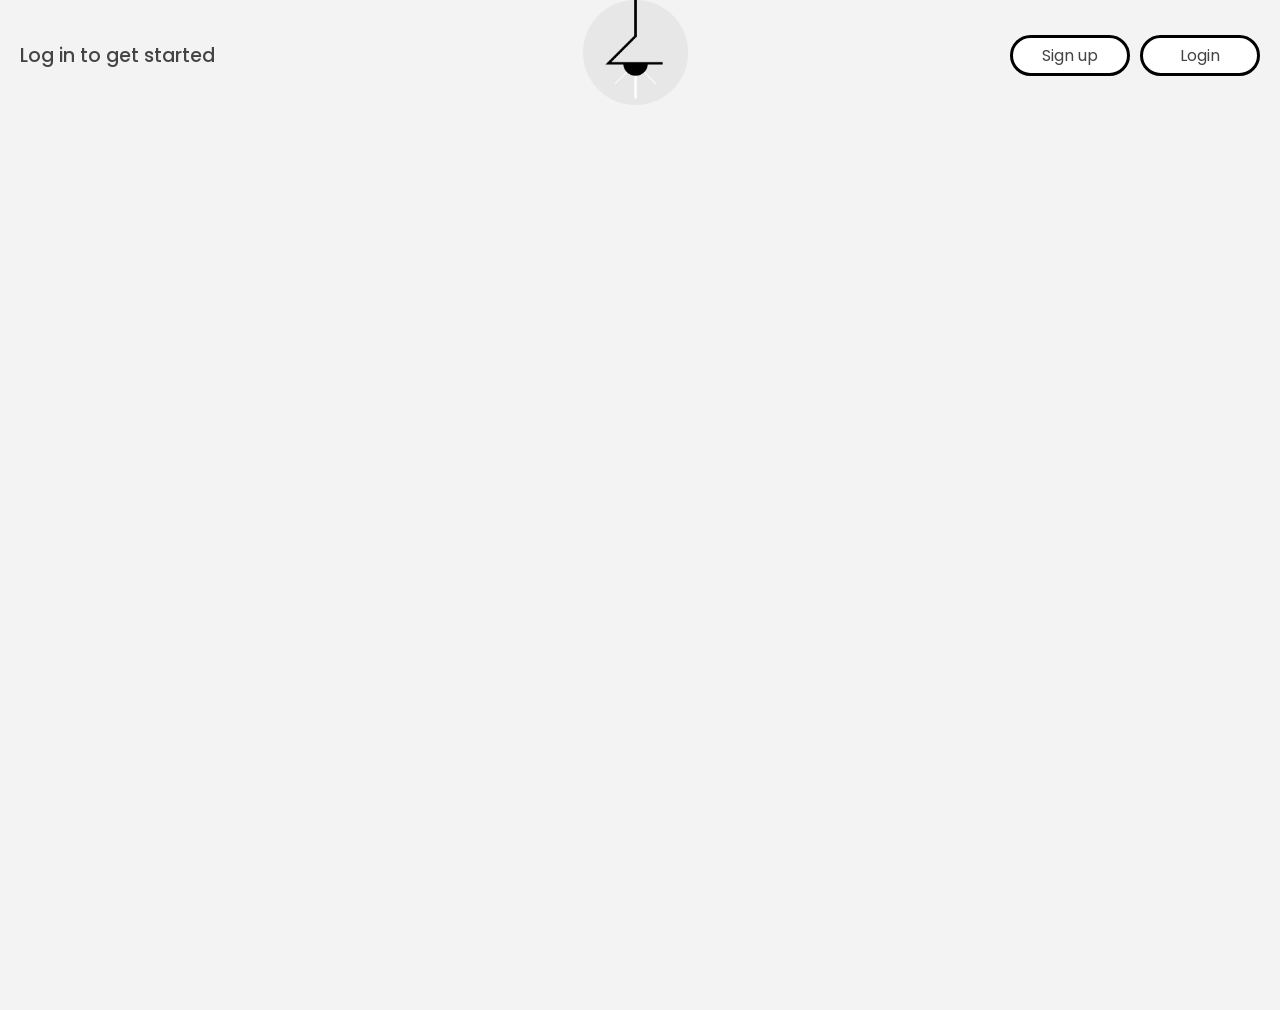
==== index.html @ 3ab433c0 "7/10/21 - Wakelock v1.0" ====
<!DOCTYPE html>

<html lang="en"></html>

<head>
  <meta charset="UTF-8" />
  <meta name="viewport" content="width=device-width, initial-scale=1.0" />
  <meta http-equiv="X-UA-Compatible" content="ie=edge" />
  <link rel="shortcut icon" type="image/png" href="/icon.png" />
  <link rel="stylesheet" type="text/css" href="Resources/CSS/queries.css">
	<link rel="stylesheet" type="text/css" href="Resources/CSS/ionicons.min.css">

  <link
    href="https://fonts.googleapis.com/css?family=Poppins:400,500,600&display=swap"
    rel="stylesheet"
  />

  <link rel="stylesheet" href="style.css" />
  <title>Feedforward</title>
</head>

<body>

<!-- TOP NAVIGATION -->
<nav>
  <p class ="welcome">Log in to get started</p>
  <a href=index.html><img src ="icon.png" alt="Logo" class="logo" /></a>
  <form>
    <div class = "user_prompt">
      <div class = "signup_prompt">
      <p> Sign up </p>
      </div>
      <div class = "login_prompt">
          <p> Login </p>
      </div>
      <div class = "user_profile_prompt">
        <p> My profile </p>
      </div>
      <div class = "logout_prompt">
        <p> Logout </p>
      </div>
    </div>
  </form>
</nav>

<div class="login_form">
    <form class="login">
        <h1>Login</h1>
        <input
          type="text"
          placeholder="Username"
          class="login__input login__input--user"
        />
        <!-- In practice, use type="password" -->
        <input
          type="text"
          placeholder="PIN"
          maxlength="4"
          class="login__input login__input--pin"
        />
        <button class="login__btn">&rarr;</button>
    </form>
    
</div>


<div class = "signup_form">
    <form class = "signup">
        <h1>Sign up</h1>
        <input
            type = "text"
            placeholder="Full name"
            class="signup_input signup_name"
            required
        >
        <input
            type = "email"
            placeholder="Email"
            class="signup_input signup_email"
            required
        >
        <input 
            type = "text"
            placeholder = "Username"
            class = "signup_input signup_username "
            required
        >
        <input 
            type = "number"
            placeholder = "Pin"
            class = "signup_input signup_pin"
            required
        > 
    <button class="signup_btn">&rarr;</button>
    <p><br>** Usernames - lowercase and no spaces please</p>
    </form>
</div>
<main class = "main_page">
  
    <div class = "user_profile_summary">
      <h1 class="user_profile_welcome"></h1>
      <p class="user_details user_name"> Lorem ipsum</p>
      <p class="user_details user_email"> Lorem ipsum</p>
      <p class="user_details user_username">Lorem ipsum</p>
      <p class="user_details user_pin">Lorem ipsum</p>
      <p class="user_details user_time">Lorem ipsum</p>
    </div>

    <div class="timer">
        <div class="timer_countdown">
          <label class="hours">00</label>
          <label class="colon">:</label>
          <label class="minutes">00</label>
          <label class="colon">:</label>
          <label class="seconds">00</label>
        </div>
        <div class="timer_btns">
          <div class="timer_start" data-status="off">Start</div>
          <div class="timer_end">End</div>
          <div class="timer_gift"> Gift </div>
          <div class="timer_hold"> Hold </div>
        </div>
        <!-- <div class="timer_btns">
          <div class="timer_gift"> Gift </div>
          <div class="timer_hold"> Hold </div>
        </div> -->
    </div>
    <div class="gift_menu">
      <p class="gift_user_time"></p>
        <div class = "gift_function">
          <div class = "gift_input">
            <input
              type = "text"
              placeholder="Recipient"
              class=" gift_recipient"
              required
            >
          </div>
          <div class = "gift_input">
            <input
              type = "number"
              placeholder="Gift"
              maxlength="4"
              class="time_gift"
              required
            >
          </div>
          <button class="gift_input gift_confirm_btn">&rarr;</button>
          <!-- <p class="gift_details users_other_name"> Insert other user's name</p>
          <input type = "number" placeholder = "Time to be gifted" class = "gift_details time_gift">
          <btn class="gift_details gift_confirm_btn"> Confirm </btn> -->
        </div>
    </div>
</main>

<div class="overlay hidden"></div>
<script src="script.js"></script>
</body>
</html>
---- style.css ----
/* --- Colour Palette --- /
E57A44 - Mandarin
EFEFEF - Cultured
100F10 - Smoky black
922D50 - Magenta
668F80 - Wintergreen Dream
*/

* {
  margin: 0;
  padding: 0;
  box-sizing: inherit;
}

html {
  font-size: 62.5%;
  box-sizing: border-box;
}

body {
  font-family: "Poppins", sans-serif;
  color: #444;
  background-color: #f3f3f3;
}

nav {
  display: flex;
  justify-content: space-between;
  align-items: center;
  padding: 0 2rem;
}

/*Remove scroll from 'number' input */
input::-webkit-outer-spin-button,
input::-webkit-inner-spin-button {
  -webkit-appearance: none;
  margin: 0;
}

.hidden {
  display: none;
}

.overlay {
  position: absolute;
  top: 0;
  left: 0;
  width: 100%;
  height: 100%;
  background-color: rgba(0, 0, 0, 0.6);
  backdrop-filter: blur(3px);
  z-index: 5;
  overflow: -moz-hidden-unscrollable;
}

.welcome {
  font-size: 1.9rem;
  font-weight: 500;
  width: 250px;
}

.logo {
  height: 10.5rem;
}
/* .login {
  display: none;
  visibility: hidden;
} */
/* 
.login__input {
  border: none;
  padding: 0.5rem 2rem;
  font-size: 1.6rem;
  font-family: inherit;
  text-align: center;
  width: 14rem;
  border-radius: 10rem;
  margin-right: 1rem;
  color: inherit;
  border: 1px solid #fff;
  transition: all 0.3s;
} */

.user_prompt {
  display: flex;
  flex-direction: row;
}

.signup_prompt,
.login_prompt,
.logout_prompt,
.user_profile_prompt,
.gift_recipient,
.time_gift {
  padding: 0.5rem 2rem;
  font-size: 1.6rem;
  font-family: inherit;
  text-align: center;
  width: 12rem;
  border-radius: 10rem;
  margin-left: 1rem;
  color: inherit;
  border: 3px solid #000;
  background-color: #fff;
}

.user_profile_prompt {
  display: none;
  width: 13rem;
}
/* 
.login__input:focus {
  outline: none;
  border: 1px solid #ccc;
} */

.login__input::placeholder,
.signup_input::placeholder {
  color: #bbb;
}

.login__btn,
.signup_btn,
.login__btn {
  border: none;
  background: none;
  font-size: 2.2rem;
  color: inherit;
  cursor: pointer;
  transition: all 0.3s;
}

.login__btn:hover,
.login__btn:focus {
  outline: none;
  color: #777;
}

.signup,
.login {
  border: solid;
  display: flex;
  align-items: center;
  flex-direction: column;
  justify-content: flex-end;
  padding: 10px 10px;
}

/* .login_form {
  width: 250px;
  position: absolute;
  display: none;
  right: 5rem;
  top: 2rem;
  background-color: #fff;
} */

.signup_input,
.login__input {
  margin: 10px 0;
  padding: 0 10px;
  height: 45px;
}

.main_page {
  position: relative;
  height: 100vh;
  padding: 2rem;
}

.signup_form,
.login_form {
  display: none;
  width: 250px;
  position: absolute;
  right: 2rem;
  top: 2rem;
  background-color: #fff;
  z-index: 10;
}

.user_profile_summary {
  display: none;
  padding: 10px 10px;
  width: 260px;
  border: solid 0.5px;
  background-color: #000;
  color: #fff;
  z-index: 7;
  position: absolute;
  top: 40%;
  left: 50%;
  transform: translate(-50%, -60%);
}

.user_details {
  margin: 10px 0;
  padding: 10px 10px;
  text-align: left;
  font-size: 15px;
}

/* --- Timer --- */

.timer {
  visibility: hidden;
  border: solid;
  background-color: #f3f3f3;
  padding: 15px;
  position: absolute;
  width: 450px;
  top: 40%;
  left: 50%;
  transform: translate(-50%, -60%);
}

.hours,
.minutes,
.seconds,
.colon {
  font-size: 7em;
}

.timer_countdown,
.timer_btns {
  display: flex;
  align-items: flex-start;
  justify-content: center;
}
.timer_start,
.timer_end,
.timer_gift,
.timer_hold {
  width: 100px;
  border: solid #000;
  border-radius: 15px;
  color: #000;
  text-align: center;
  padding: 4px;
  margin: 20px 10px;
  font-size: 14px;
}

.timer_start:hover {
  background-color: #e57a44;
  color: #fff;
}

.timer_end:hover {
  background-color: #100f10;
  color: #fff;
}

.timer_gift:hover {
  background-color: #668f80;
  color: #fff;
}

.timer_hold:hover {
  background-color: #922d50;
  color: #fff;
}

/* --- Gifting function --- */
.gift_menu {
  display: none;
  padding: 10px 10px;
  border: solid 0.5px;
  background-color: #000;
  z-index: 7;
  position: absolute;
  top: 40%;
  left: 50%;
  transform: translate(-50%, -60%);
}

.gift_function {
  display: flex;
  justify-content: space-between;
  margin-top: 10px;
}

.gift_recipient,
.time_gift {
  width: 16rem;
  margin: 0 10px;
}

.users_other {
  margin: 0;
  display: flex;
  flex-direction: column;
  width: 50px;
}

.gift_confirm_btn {
  border: none;
  background: none;
  font-size: 2.2rem;
  color: #fff;
  cursor: pointer;
  transition: all 0.3s;
}

.single_user {
  display: flex;
  justify-content: space-between;
  padding: 10px 10px;
}

.gift_table {
  display: flex;
  flex-direction: row;
  width: 100%;
  color: #fff;
}

.gift_user_time {
  color: #fff;
  font-size: 1.6rem;
}

/* ----- MEDIA QUERIES RESPONSIVE ----- */

/* Big tablet to 1200px (widths smaller than the 1140px row) */
@media only screen and (max-width: 1200px) {
  /* .row{ padding: 0 2%; } */
}

/*Small tablet to big tablet: from 768px to 1023px */
@media only screen and (max-width: 1023px) {
  /* body{ font-size: 18px;} */
  /* .row{ padding: 0 3%; } */
}

/* Small phones to small tablets from 481px to 767px */
@media only screen and (max-width: 767px) {
  /* body{ font-size: 15px;} */
}

/* Small phones: from 0 to 480px */
@media only screen and (max-width: 480px) {
  body {
    font-size: 14px;
  }

  nav {
    flex-direction: column;
    align-content: space-evenly;
  }
  .main_page {
    height: 80vh;
  }
  .logo {
    order: 1;
    height: 7.5rem;
  }

  .welcome {
    order: 3;
    text-align: center;
    margin-top: 10px;
  }
  .user_prompt {
    order: 2;
    margin: 10px;
  }
  .signup_form,
  .login_form {
    position: absolute;
    top: 50%;
    left: 50%;
    transform: translate(-50%, -50%);
  }

  .timer {
    width: 300px;
  }
  .hours,
  .minutes,
  .seconds,
  .colon {
    font-size: 4em;
  }

  .timer_start,
  .timer_end,
  .timer_gift,
  .timer_hold {
    padding: 0 5px;
  }

  .gift_recipient,
  .time_gift {
    width: 100px;
    font-size: 1.2rem;
  }

  .login_prompt,
  .signup_prompt {
    margin: 0 1rem;
  }
}
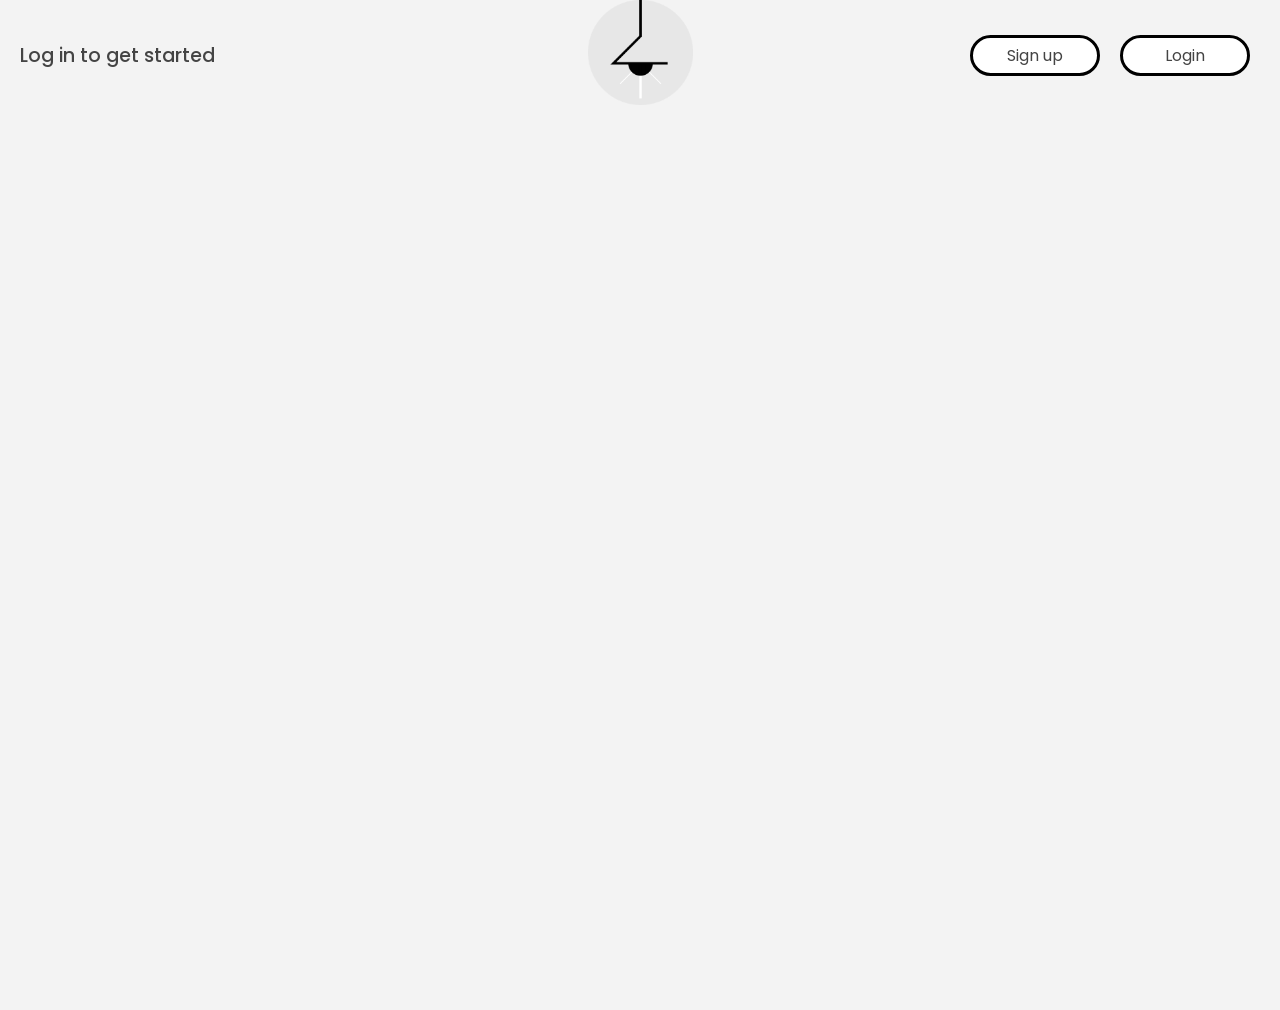
==== commit 51c788f8: "13/10/21 - Install noSleep.js (IOS compatibility)" ====
--- a/index.html
+++ b/index.html
@@ -27,18 +27,18 @@
   <a href=index.html><img src ="icon.png" alt="Logo" class="logo" /></a>
   <form>
     <div class = "user_prompt">
-      <div class = "signup_prompt">
+      <button type= "button" class = "signup_prompt">
       <p> Sign up </p>
-      </div>
-      <div class = "login_prompt">
+      </button>
+      <button type= "button" class = "login_prompt">
           <p> Login </p>
-      </div>
-      <div class = "user_profile_prompt">
+      </button>
+      <button type= "button" class = "user_profile_prompt">
         <p> My profile </p>
-      </div>
-      <div class = "logout_prompt">
+      </button>
+      <button type= "button" class = "logout_prompt">
         <p> Logout </p>
-      </div>
+      </button>
     </div>
   </form>
 </nav>
@@ -115,10 +115,10 @@
           <label class="seconds">00</label>
         </div>
         <div class="timer_btns">
-          <div class="timer_start" data-status="off">Start</div>
-          <div class="timer_end">End</div>
-          <div class="timer_gift"> Gift </div>
-          <div class="timer_hold"> Hold </div>
+          <button type= "button" class="timer_start" data-status="off">Start</button>
+          <button type= "button" class="timer_end">End</button>
+          <button type= "button" class="timer_gift"> Gift </button>
+          <button type= "button" class="timer_hold"> Hold </button>
         </div>
         <!-- <div class="timer_btns">
           <div class="timer_gift"> Gift </div>
@@ -155,5 +155,30 @@
 
 <div class="overlay hidden"></div>
 <script src="script.js"></script>
+<script src="NoSleep.js-0.12.0/dist/NoSleep.min.js"></script>
+<script>
+  const noSleep = new NoSleep();
+  let wakeLockEnabled = false;
+
+  btnStart.addEventListener('click', function(){
+    if (!wakeLockEnabled) {
+      noSleep.enable(); // keep the screen on!
+      wakeLockEnabled = true;
+    }
+  }, false);
+
+  // wakelock release
+  btnEnd.addEventListener("click", () => {
+    noSleep.disable();
+    wakeLockEnabled = false;
+  });
+
+  const handleVisibilityChange = () => {
+    if (wakeLockEnabled !== false && document.visibilityState === "visible") {
+      noSleep.enable();
+    }
+  };
+</script>
+
 </body>
 </html>
--- a/style.css
+++ b/style.css
@@ -53,10 +53,11 @@
   overflow: -moz-hidden-unscrollable;
 }
 
+
 .welcome {
   font-size: 1.9rem;
   font-weight: 500;
-  width: 250px;
+  width: 300px;
 }
 
 .logo {
@@ -96,9 +97,9 @@
   font-size: 1.6rem;
   font-family: inherit;
   text-align: center;
-  width: 12rem;
+  width: 13rem;
   border-radius: 10rem;
-  margin-left: 1rem;
+  margin: 0 1rem;
   color: inherit;
   border: 3px solid #000;
   background-color: #fff;
@@ -170,7 +171,7 @@
 
 .signup_form,
 .login_form {
-  display: none;
+  display: none ;
   width: 250px;
   position: absolute;
   right: 2rem;
@@ -186,7 +187,7 @@
   border: solid 0.5px;
   background-color: #000;
   color: #fff;
-  z-index: 7;
+  z-index: 10;
   position: absolute;
   top: 40%;
   left: 50%;
@@ -231,17 +232,18 @@
 .timer_end,
 .timer_gift,
 .timer_hold {
-  width: 100px;
+  /* width: 100px; */
   border: solid #000;
   border-radius: 15px;
   color: #000;
   text-align: center;
-  padding: 4px;
+  padding: 4px 18px;
   margin: 20px 10px;
   font-size: 14px;
 }
 
-.timer_start:hover {
+.timer_start:hover,
+.timer_start:active {
   background-color: #e57a44;
   color: #fff;
 }
@@ -263,11 +265,11 @@
 
 /* --- Gifting function --- */
 .gift_menu {
-  display: none;
+  visibility:hidden;
   padding: 10px 10px;
   border: solid 0.5px;
   background-color: #000;
-  z-index: 7;
+  z-index: 9;
   position: absolute;
   top: 40%;
   left: 50%;
@@ -348,9 +350,11 @@
     flex-direction: column;
     align-content: space-evenly;
   }
+
   .main_page {
     height: 80vh;
   }
+
   .logo {
     order: 1;
     height: 7.5rem;
@@ -363,7 +367,7 @@
   }
   .user_prompt {
     order: 2;
-    margin: 10px;
+    /* margin: 10px; */
   }
   .signup_form,
   .login_form {
@@ -387,7 +391,7 @@
   .timer_end,
   .timer_gift,
   .timer_hold {
-    padding: 0 5px;
+    padding: 4px 10px;
   }
 
   .gift_recipient,
@@ -397,7 +401,7 @@
   }
 
   .login_prompt,
-  .signup_prompt {
+  .signup_prompt{
     margin: 0 1rem;
   }
 }
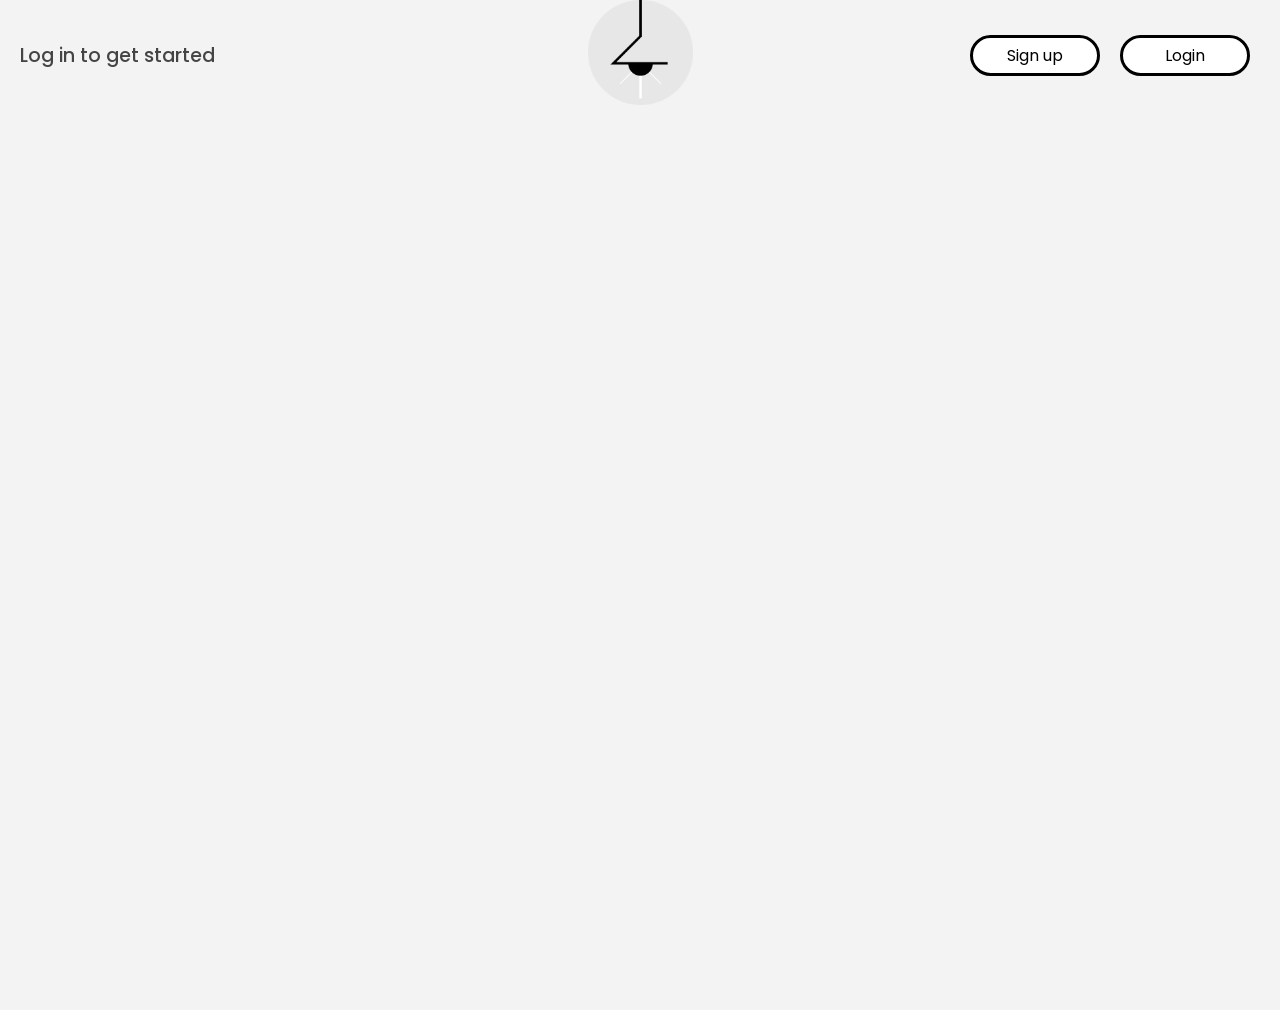
==== commit 162a032c: "21/10/21 - Implement localStorage, close user account functionality" ====
--- a/index.html
+++ b/index.html
@@ -91,12 +91,11 @@
             class = "signup_input signup_pin"
             required
         > 
-    <button class="signup_btn">&rarr;</button>
+    <button class="signup__btn">&rarr;</button>
     <p><br>** Usernames - lowercase and no spaces please</p>
     </form>
 </div>
 <main class = "main_page">
-  
     <div class = "user_profile_summary">
       <h1 class="user_profile_welcome"></h1>
       <p class="user_details user_name"> Lorem ipsum</p>
@@ -104,6 +103,16 @@
       <p class="user_details user_username">Lorem ipsum</p>
       <p class="user_details user_pin">Lorem ipsum</p>
       <p class="user_details user_time">Lorem ipsum</p>
+      <div class = "close_acc_container">
+        <input
+              type = "number"
+              placeholder="Confirm pin"
+              maxlength="4"
+              class="close_acc_pin"
+              required
+        >
+        <button type = "button" class= "close_acc"> Close account </button>
+      </div>
     </div>
 
     <div class="timer">
@@ -155,30 +164,31 @@
 
 <div class="overlay hidden"></div>
 <script src="script.js"></script>
-<script src="NoSleep.js-0.12.0/dist/NoSleep.min.js"></script>
-<script>
-  const noSleep = new NoSleep();
-  let wakeLockEnabled = false;
+<script src="NoSleep.js-0.12.0/dist/NoSleep.min.js"></script> 
+<!-- 13/10/21 - Not sure if good practice to embed JS code directly in html-->
+  <script>
+    const noSleep = new NoSleep();
+    let wakeLockEnabled = false;
 
-  btnStart.addEventListener('click', function(){
-    if (!wakeLockEnabled) {
-      noSleep.enable(); // keep the screen on!
-      wakeLockEnabled = true;
-    }
-  }, false);
+    btnStart.addEventListener('click', function(){
+      if (!wakeLockEnabled) {
+        noSleep.enable(); // keep the screen on!
+        wakeLockEnabled = true;
+      }
+    }, false);
 
-  // wakelock release
-  btnEnd.addEventListener("click", () => {
-    noSleep.disable();
-    wakeLockEnabled = false;
-  });
+    // wakelock release
+    btnEnd.addEventListener("click", () => {
+      noSleep.disable();
+      wakeLockEnabled = false;
+    });
 
-  const handleVisibilityChange = () => {
-    if (wakeLockEnabled !== false && document.visibilityState === "visible") {
-      noSleep.enable();
-    }
-  };
-</script>
+    const handleVisibilityChange = () => {
+      if (wakeLockEnabled !== false && document.visibilityState === "visible") {
+        noSleep.enable();
+      }
+    };
+  </script>
 
 </body>
 </html>
--- a/style.css
+++ b/style.css
@@ -92,7 +92,8 @@
 .logout_prompt,
 .user_profile_prompt,
 .gift_recipient,
-.time_gift {
+.time_gift,
+.close_acc {
   padding: 0.5rem 2rem;
   font-size: 1.6rem;
   font-family: inherit;
@@ -100,7 +101,7 @@
   width: 13rem;
   border-radius: 10rem;
   margin: 0 1rem;
-  color: inherit;
+  color: #000;
   border: 3px solid #000;
   background-color: #fff;
 }
@@ -108,6 +109,27 @@
 .user_profile_prompt {
   display: none;
   width: 13rem;
+}
+
+.close_acc_container{
+  width: 100%;
+  display:flex;
+  justify-content: center;
+}
+
+.close_acc{
+  width: 11rem;
+  margin:0;
+  text-align: center;
+  background-color: #922D50;
+  color:#fff;
+  font-size: 12px;
+}
+
+
+.close_acc_pin{
+  width: 12rem;
+  /* border-radius: 10rem; */
 }
 /* 
 .login__input:focus {
@@ -121,8 +143,7 @@
 }
 
 .login__btn,
-.signup_btn,
-.login__btn {
+.signup__btn {
   border: none;
   background: none;
   font-size: 2.2rem;
@@ -157,11 +178,13 @@
 } */
 
 .signup_input,
-.login__input {
+.login__input,
+.close_acc_pin {
   margin: 10px 0;
   padding: 0 10px;
   height: 45px;
 }
+
 
 .main_page {
   position: relative;
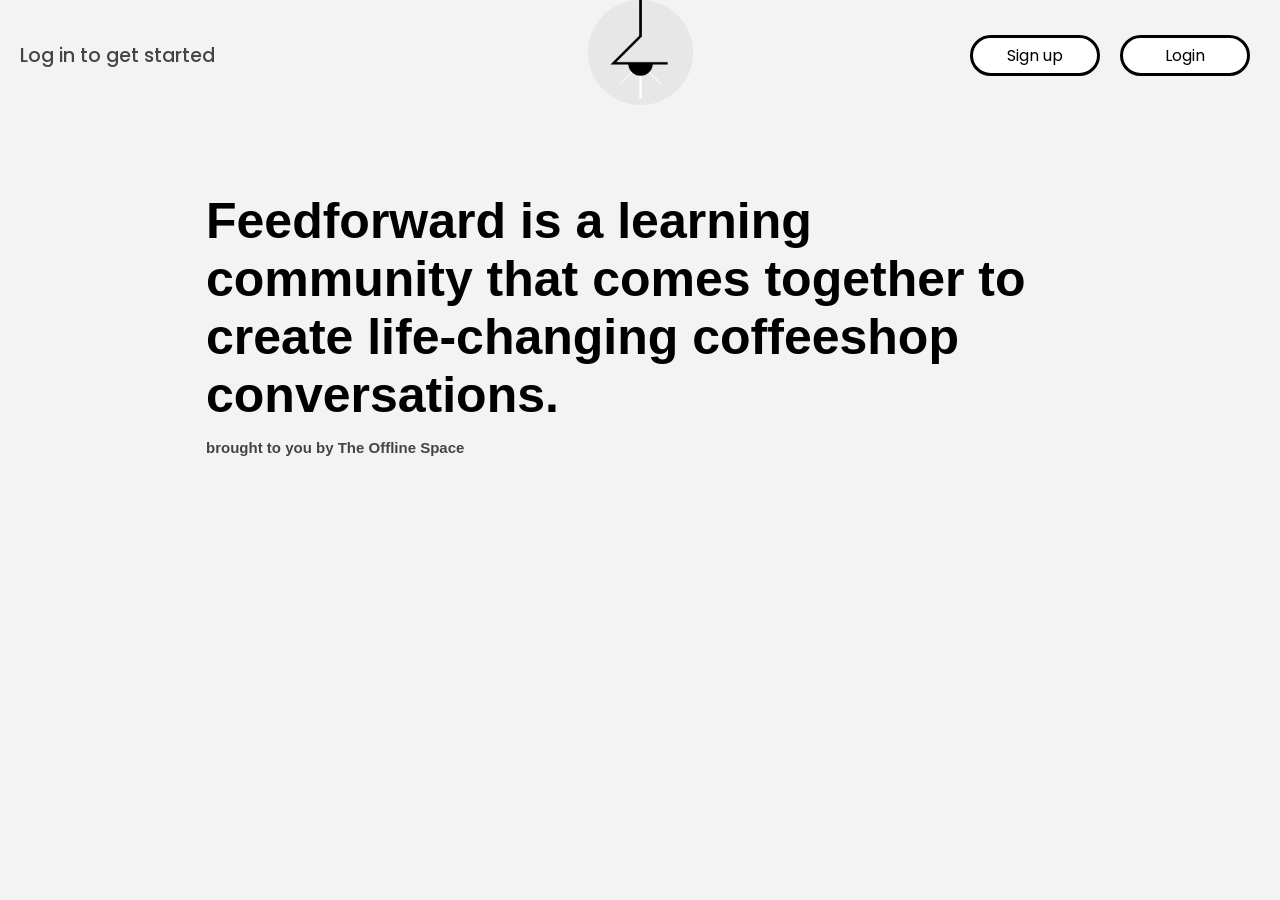
==== commit 5d26d73b: "22/10/21 - Landing page Mission Statement" ====
--- a/index.html
+++ b/index.html
@@ -96,6 +96,10 @@
     </form>
 </div>
 <main class = "main_page">
+  <div class="landing-welcome-container">
+    <h1 class="landing-welcome"> Feedforward is a learning community that comes together to create life-changing coffeeshop conversations. </h1>
+    <h2 class="landing-welcome sub-heading">brought to you by The Offline Space</h2>
+  </div>
     <div class = "user_profile_summary">
       <h1 class="user_profile_welcome"></h1>
       <p class="user_details user_name"> Lorem ipsum</p>
--- a/style.css
+++ b/style.css
@@ -23,6 +23,15 @@
   background-color: #f3f3f3;
 }
 
+h1 {
+  font-size: 50px;
+  color: #000;
+}
+
+h2 {
+  font-size: 15px;
+}
+
 nav {
   display: flex;
   justify-content: space-between;
@@ -35,6 +44,28 @@
 input::-webkit-inner-spin-button {
   -webkit-appearance: none;
   margin: 0;
+}
+
+.landing-welcome-container {
+  display: flex;
+  flex-direction: column;
+  padding: 5% 15%;
+}
+
+.landing-welcome {
+  width: 100%;
+  /* position: absolute;
+  top: 50%;
+  left: 50%;
+  transform: translate(-50%, -50%); */
+  overflow: none;
+}
+
+.sub-heading {
+  /* top: 80%;
+  left: 50%;
+  transform: translate(-50%, -50%); */
+  margin-top: 15px;
 }
 
 .hidden {
@@ -53,7 +84,6 @@
   overflow: -moz-hidden-unscrollable;
 }
 
-
 .welcome {
   font-size: 1.9rem;
   font-weight: 500;
@@ -63,24 +93,6 @@
 .logo {
   height: 10.5rem;
 }
-/* .login {
-  display: none;
-  visibility: hidden;
-} */
-/* 
-.login__input {
-  border: none;
-  padding: 0.5rem 2rem;
-  font-size: 1.6rem;
-  font-family: inherit;
-  text-align: center;
-  width: 14rem;
-  border-radius: 10rem;
-  margin-right: 1rem;
-  color: inherit;
-  border: 1px solid #fff;
-  transition: all 0.3s;
-} */
 
 .user_prompt {
   display: flex;
@@ -111,23 +123,22 @@
   width: 13rem;
 }
 
-.close_acc_container{
+.close_acc_container {
   width: 100%;
-  display:flex;
+  display: flex;
   justify-content: center;
 }
 
-.close_acc{
+.close_acc {
   width: 11rem;
-  margin:0;
+  margin: 0;
   text-align: center;
-  background-color: #922D50;
-  color:#fff;
+  background-color: #922d50;
+  color: #fff;
   font-size: 12px;
 }
 
-
-.close_acc_pin{
+.close_acc_pin {
   width: 12rem;
   /* border-radius: 10rem; */
 }
@@ -185,16 +196,15 @@
   height: 45px;
 }
 
-
 .main_page {
   position: relative;
-  height: 100vh;
+  height: 80vh;
   padding: 2rem;
 }
 
 .signup_form,
 .login_form {
-  display: none ;
+  display: none;
   width: 250px;
   position: absolute;
   right: 2rem;
@@ -288,7 +298,7 @@
 
 /* --- Gifting function --- */
 .gift_menu {
-  visibility:hidden;
+  visibility: hidden;
   padding: 10px 10px;
   border: solid 0.5px;
   background-color: #000;
@@ -372,6 +382,22 @@
   nav {
     flex-direction: column;
     align-content: space-evenly;
+  }
+
+  h1 {
+    font-size: 25px;
+  }
+
+  h2 {
+    font-size: 10px;
+  }
+
+  .landing-welcome-container {
+    padding: 50% 6%;
+  }
+
+  .sub-heading {
+    /* margin-top:0px; */
   }
 
   .main_page {
@@ -424,7 +450,7 @@
   }
 
   .login_prompt,
-  .signup_prompt{
+  .signup_prompt {
     margin: 0 1rem;
   }
 }
